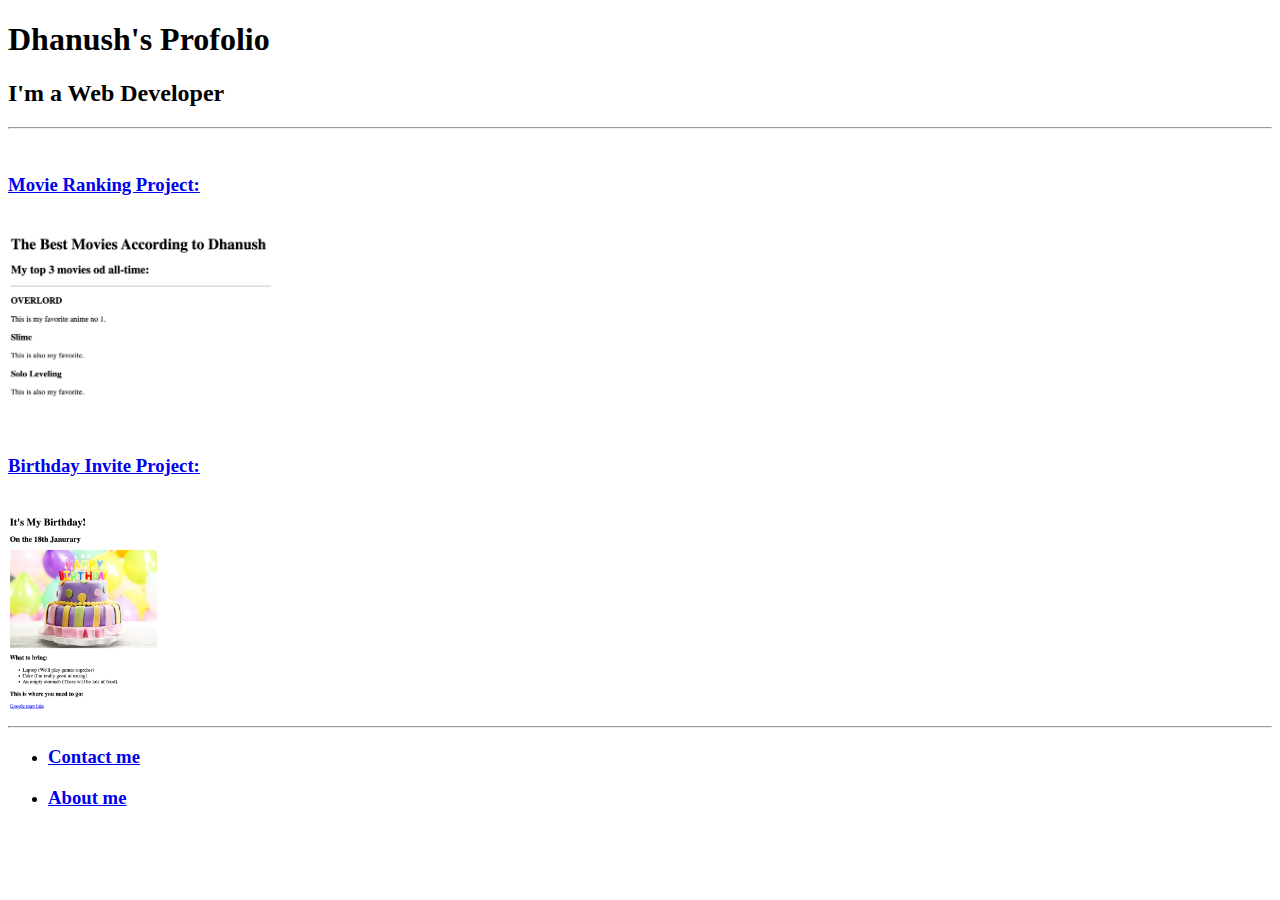
==== index.html @ f49ef8d3 "Add files via upload" ====
<!DOCTYPE html>
<html lang="en">
<head>
    <meta charset="UTF-8">
    <meta name="viewport" content="width=device-width, initial-scale=1.0">
    <title>My Profolio</title>
</head>
<body>
    <h1>Dhanush's Profolio</h1>
    <h2>I'm a Web Developer</h2>
    <hr />
    <br />
    <h3><a href="./public/movie-ranking.html">Movie Ranking Project:</a></h3>
    <br />
    <img src="./assets/images/my_movie_ranking.png" height="200" />
    <br />
    <h3><a href="./public/birthday-invite.html">Birthday Invite Project:</a></h3>
    <br />
    <img src="./assets/images/my_birthday.png" height="200" />
    <hr />
    <ul>
        <li><h3><a href="./public/contact.html">Contact me</a></h3></li>
        <li><h3><a href="./public/about.html">About me</a></h3></li>
    </ul>
</body>
</html>
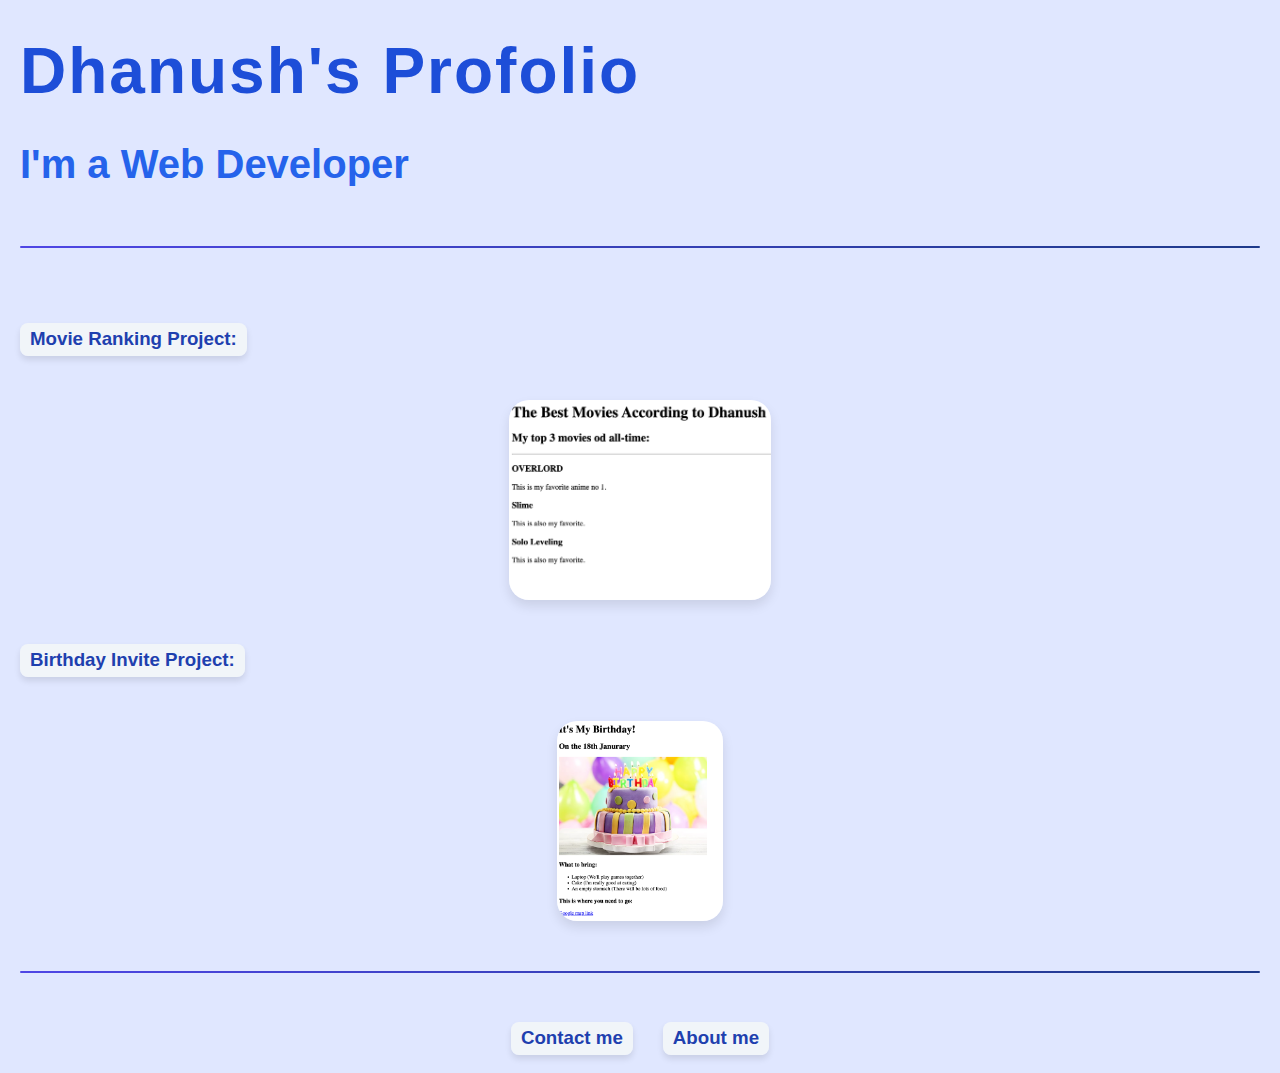
==== commit 183e8d1e: "Update index.html" ====
--- a/index.html
+++ b/index.html
@@ -3,6 +3,7 @@
 <head>
     <meta charset="UTF-8">
     <meta name="viewport" content="width=device-width, initial-scale=1.0">
+    <link rel="stylesheet" href="./Style.css" />
     <title>My Profolio</title>
 </head>
 <body>
@@ -23,4 +24,4 @@
         <li><h3><a href="./public/about.html">About me</a></h3></li>
     </ul>
 </body>
-</html>+</html>
--- a/Style.css
+++ b/Style.css
@@ -0,0 +1,111 @@
+/* Global Styles */
+* {
+    margin: 0;
+    padding: 0;
+    box-sizing: border-box;
+    font-family: 'Poppins', sans-serif;
+    transition: all 0.3s ease-in-out;
+}
+
+body {
+    background-color: #f3f4f6;
+    color: #333;
+    padding: 20px;
+    line-height: 1.6;
+}
+
+.middle {
+    text-align: center;
+    margin-top: 20px;
+}
+
+/* Header Styles */
+h1 {
+    font-size: 4rem;
+    color: #1d4ed8;
+    margin-bottom: 10px;
+    font-weight: 700;
+    letter-spacing: 2px;
+}
+
+h2 {
+    font-size: 2.5rem;
+    color: #2563eb;
+    margin-bottom: 30px;
+    font-weight: 600;
+}
+
+/* Project Links */
+h3 a {
+    color: #1e40af;
+    text-decoration: none;
+    border-bottom: 2px solid transparent;
+    padding: 5px 10px;
+    border-radius: 8px;
+    background-color: #f1f5f9;
+    box-shadow: 0 4px 6px rgba(0, 0, 0, 0.1);
+}
+
+h3 a:hover {
+    color: white;
+    background-color: #1d4ed8;
+    border-bottom-color: transparent;
+    transform: scale(1.05);
+}
+
+hr {
+    border: 0;
+    height: 2px;
+    background: linear-gradient(to right, #4f46e5, #1e3a8a);
+    margin: 50px 0;
+    border-radius: 10px;
+}
+
+/* Navigation Styles */
+ul {
+    list-style: none;
+    padding: 0;
+    display: flex;
+    gap: 30px;
+    justify-content: center;
+    margin-top: 50px;
+}
+
+li {
+    display: inline-block;
+}
+
+a {
+    padding: 10px 20px;
+    border-radius: 8px;
+    background-color: #3b82f6;
+    color: white;
+    font-weight: bold;
+    text-decoration: none;
+    box-shadow: 0 4px 6px rgba(0, 0, 0, 0.1);
+}
+
+a:hover {
+    background-color: #2563eb;
+    transform: translateY(-4px);
+    box-shadow: 0 8px 15px rgba(0, 0, 0, 0.2);
+}
+
+/* Image Styles */
+img {
+    border-radius: 20px;
+    box-shadow: 0 6px 12px rgba(0, 0, 0, 0.1);
+    margin: 20px auto;
+    display: block;
+    max-width: 80%;
+    transition: transform 0.3s ease;
+}
+
+img:hover {
+    transform: scale(1.05);
+}
+
+/* Body Hover Effect */
+body:hover {
+    background-color: #e0e7ff;
+}
